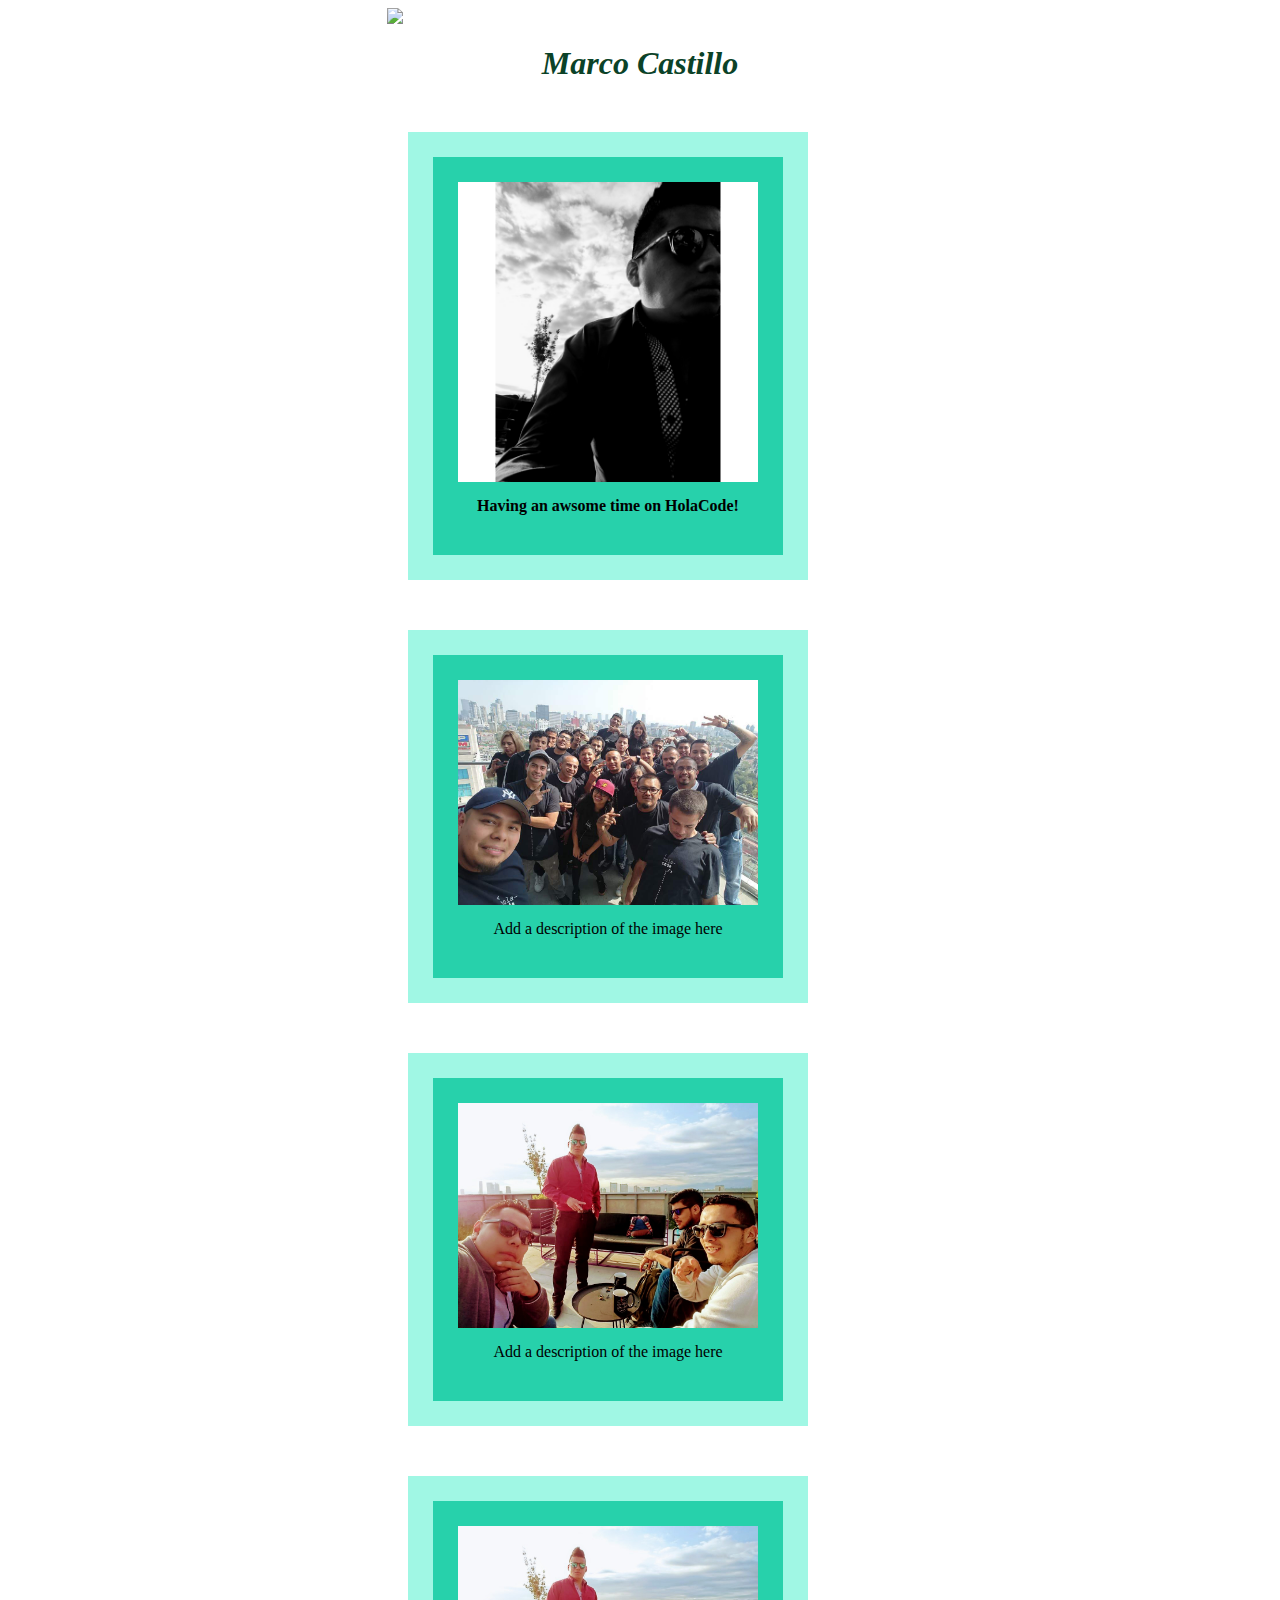
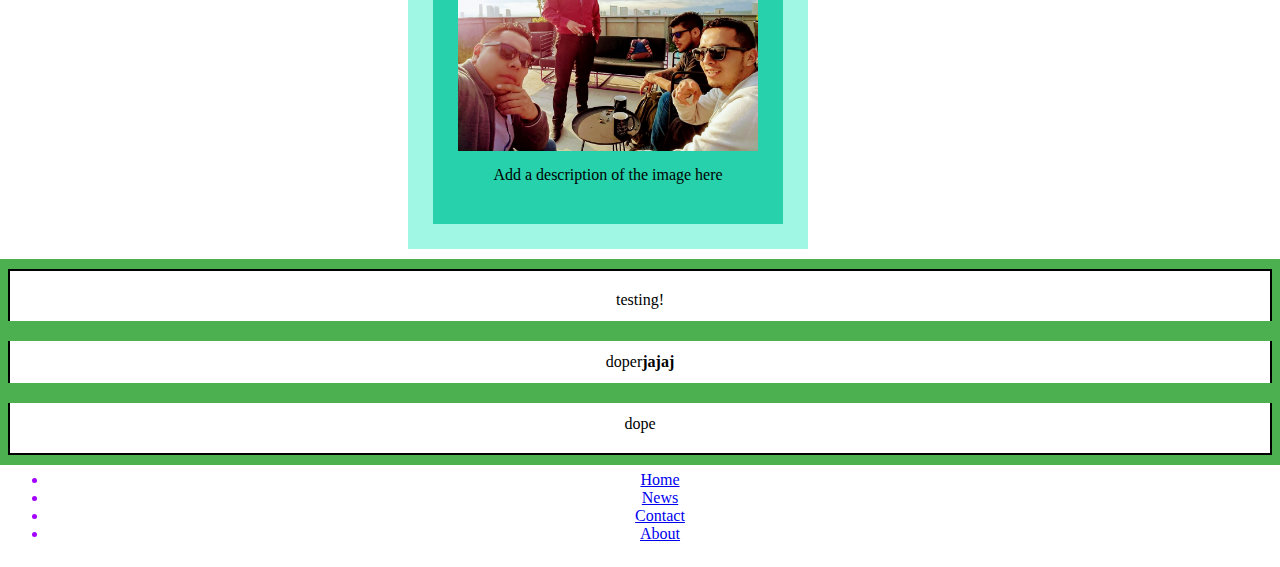
==== portfolio.html @ 45eab4ee "Fist upload of my project" ====
<!DOCTYPE html>
<html>

<head>

  <body background="class.jpg"width=".01" height=".08">
    <meta ch arset="utf-8">
    <title></title>
    <link rel="stylesheet" href="CSS/folio.css" type="text/css">
    <center><img src="" alt=" "></center>
    <style>
    </style>
    <h1><strong>Marco Castillo</strong></h1>
    <div>

    </div>
    <div class="gallery">
      <a target="blank" href="marco.png">
    <img src="marco.png" alt="Testing" width="200" height="200">
  </a>
    <strong>  <div class="desc">Having an awsome time on HolaCode!</div> </strong>
    </div>

    <div class="gallery">
      <a target="_blank" href="familia.jpg">
    <img src="familia.jpg" alt="Forest" width="600" height="400">
  </a>
      <div class="desc">Add a description of the image here</div>
    </div>

    <div class="gallery">
      <a target="_blank" href="homies.jpg">
    <img src="homies.jpg" alt="Northern Lights" width="600" height="400">
  </a>
      <div class="desc">Add a description of the image here</div>
    </div>

    <div class="gallery">
      <a target="_blank" href="homies.jpg">
    <img src="homies.jpg" alt="Mountains" width="600" height="400">
  </a>
      <div class="desc">Add a description of the image here</div>
    </div>
    <h2> <em>
    </em> </h2>
    <p>testing!</p>
    <p> doper<strong>jajaj</strong></p>

    <p>dope</p>
    <ul>
      <li><a class="active" href="#home">Home</a></li>
      <li><a href="#news">News</a></li>
      <li><a href="#contact">Contact</a></li>
      <li><a href="#about">About</a></li>
    </ul>

    <img src="" alt="">
    <img src="" alt="">
  </body>

</html>
---- CSS/folio.css ----
h1 {
  color: #0b4228;
  font-style: italic;
  text-align: center;
}
h2 {
  color: SlateBlue ;
  font-style: oblique;
}
ul {
  color: #a400ff ;
  text-align: center;
}
p {
    border: 2px solid black;
    outline: #4CAF50 solid 10px;
    margin: auto;
    padding: 20px;
    text-align: center;
}

div.gallery {
    margin: 5px;
    border: 1px solid #ccc;;
    width: 180px;
      background-color: #27d1ab;
      width: 300px;
      border: 25px solid #a0f7e4;
      padding: 25px;
      margin: 25px;
      text-align:left;
      margin: 50px 0 0 400px;
      left: 185%;
      top: 185%;

}
img {
    display: block;
    margin: auto;
    width: 40%;
}
div.gallery:hover {
    border: 1px solid #777;
}

div.gallery img {
    width: 100%;
    height: auto;
}

div.desc {
    padding: 15px;
    text-align: center;
}
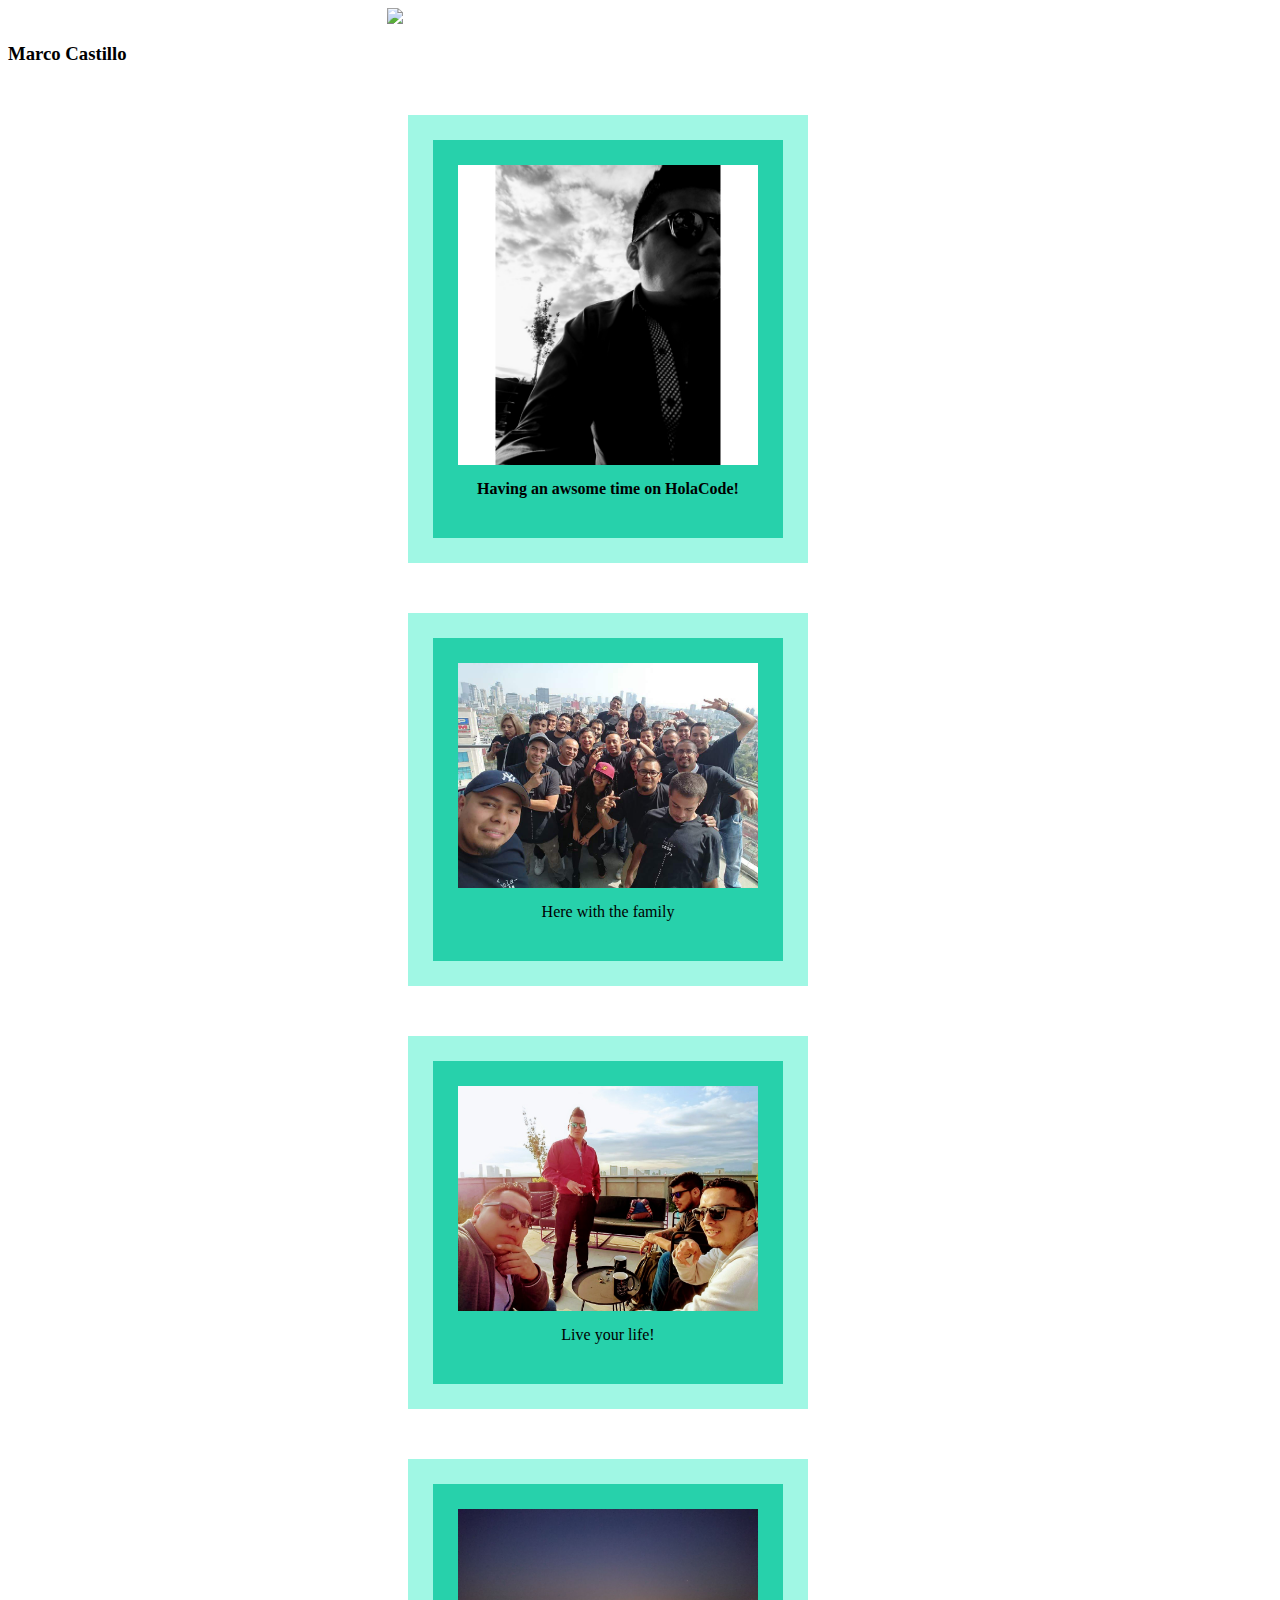
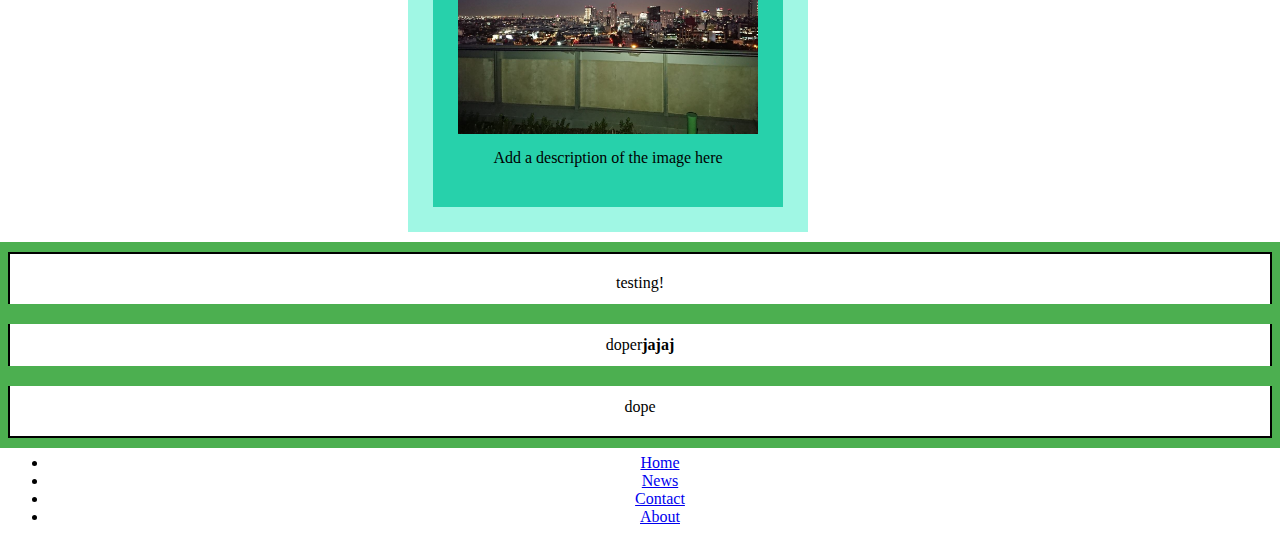
==== commit 1b75329d: "finished" ====
--- a/portfolio.html
+++ b/portfolio.html
@@ -10,13 +10,13 @@
     <center><img src="" alt=" "></center>
     <style>
     </style>
-    <h1><strong>Marco Castillo</strong></h1>
+    <h3><strong>Marco Castillo</strong></h1>
     <div>
 
     </div>
     <div class="gallery">
       <a target="blank" href="marco.png">
-    <img src="marco.png" alt="Testing" width="200" height="200">
+    <img src="marco.png" alt="Testing" width="300" height="500">
   </a>
     <strong>  <div class="desc">Having an awsome time on HolaCode!</div> </strong>
     </div>
@@ -25,19 +25,19 @@
       <a target="_blank" href="familia.jpg">
     <img src="familia.jpg" alt="Forest" width="600" height="400">
   </a>
-      <div class="desc">Add a description of the image here</div>
+      <div class="desc">Here with the family</div>
     </div>
 
     <div class="gallery">
       <a target="_blank" href="homies.jpg">
     <img src="homies.jpg" alt="Northern Lights" width="600" height="400">
   </a>
-      <div class="desc">Add a description of the image here</div>
+      <div class="desc">Live your life!</div>
     </div>
 
     <div class="gallery">
-      <a target="_blank" href="homies.jpg">
-    <img src="homies.jpg" alt="Mountains" width="600" height="400">
+      <a target="_blank" href="vista.jpg">
+    <img src="vista.jpg" alt="Mountains" width="600" height="400">
   </a>
       <div class="desc">Add a description of the image here</div>
     </div>
--- a/CSS/folio.css
+++ b/CSS/folio.css
@@ -1,5 +1,5 @@
 h1 {
-  color: #0b4228;
+  color: #blue;
   font-style: italic;
   text-align: center;
 }
@@ -8,7 +8,7 @@
   font-style: oblique;
 }
 ul {
-  color: #a400ff ;
+  color: #black ;
   text-align: center;
 }
 p {
